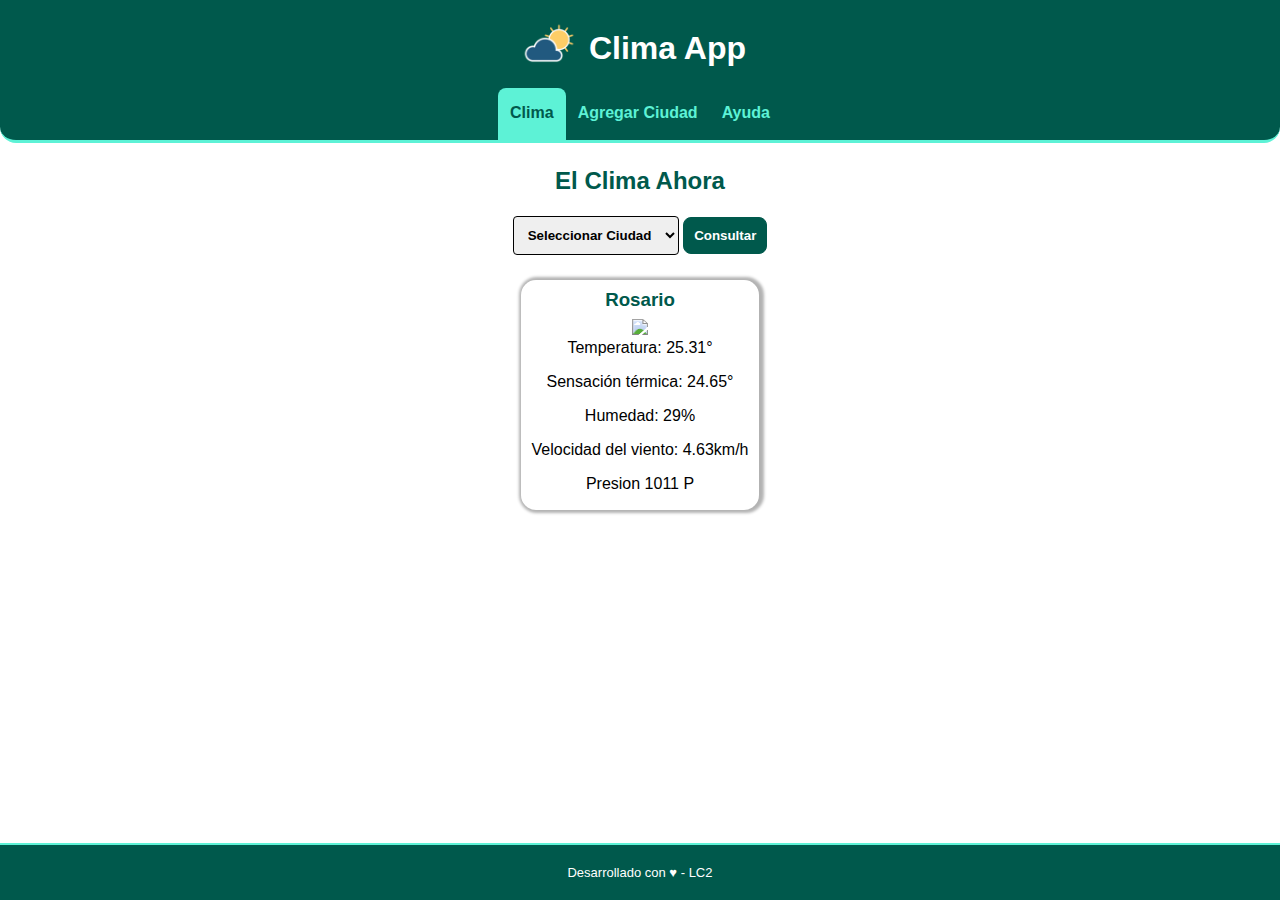
==== index.html @ c57224ba "avance-html-y-css" ====
<!DOCTYPE html>
<html lang="es">

<head>
    <meta charset="UTF-8">
    <meta name="viewport" content="width=device-width, initial-scale=1.0">
    <title>Clima App</title>
    <!-- Estilos CSS -->
    <link rel="stylesheet" href="css/common.css">
    <link rel="stylesheet" href="css/pages/index.css">
    <link rel="icon" href="css/img/solynube.ico">
</head>

<body>
    <header>
        <div class="centrado" >
            <img id="iconoTitulo" src="css/img/solynube.ico">
            <h1>
                <span>Clima App</span>
            </h1>
        </div>
        
        <nav>
            <ul>
                <li class="current-page"><a href="#">Clima</a></li>
                <li><a href="add-city.html">Agregar Ciudad</a></li>
                <li><a href="help.html">Ayuda</a></li>
            </ul>
        </nav>
    </header>
    <!-- Contenido principal de la página -->
    <main>
        <h2>El Clima Ahora</h2>
            <section id="form-city-list">
                <form>
                    <select name="desplegableCiudades" id="desplegableCiudades">
                        <option value="" disabled selected>Seleccionar Ciudad</option>
                        <option value="ROSARIO">Rosario</option>
                        <option value="RAFAELA">Rafaela</option>
                    </select>
                    <input type="button" id="botonColsultar" value="Consultar">
                </form>
            </section>
            <section id="section-weather-result">
                <div class="card" id="div.card">
                    <h3>Rosario</h3>
                    <img src="http://openweathermap.org/img/wn/01d@2x.png">
                    <p>Temperatura: 25.31°</p>
                    <p>Sensación térmica: 24.65°</p>
                    <p>Humedad: 29%</p>
                    <p>Velocidad del viento: 4.63km/h</p>
                    <p>Presion 1011 P</p>
                </div>
            </section>
    </main>

    <footer>
        <p>
            Desarrollado con ♥ - LC2
        </p>
    </footer>
</body>

</html>
---- css/common.css ----
* {
    box-sizing: border-box;
    margin: 0;
    padding: 0;
    font-family: 'Lucida Sans', 'Lucida Sans Regular', 'Lucida Grande', 'Lucida Sans Unicode', Geneva, Verdana, sans-serif;

}

:root {
    /* Declaro variables CSS con colores principales */
    --color-theme: #00594c;
    --color-active: #5df2d6;
    --color-back-active: #04957d;
    --color-gradient: linear-gradient(to right, var(--color-theme), var(--color-back-active));
}

body {
    height: 100%;
    width: 100%;
}

ul {
    list-style: none;
    padding: 0;
    margin: 0;
}

button,
a {
    user-select: none;
    -webkit-user-select: none;
}

header {
    position: fixed;
    top: 0;
    width: 100%;
    background: var(--color-theme);
    border-bottom: 3px solid #5df2d6;
    border-radius: 0px 0px 16px 16px;
}

#iconoTitulo {
    width: 60px;
    height: auto;
    margin: 10px;
}

.centrado {
    display: flex;
    justify-content: center;
    margin-right: 25px;
    padding-top: 8px;
    align-items: center;
}

nav>ul {
    display: flex;
    justify-content: space-between;
    justify-content: center;
}

nav li {
    flex: 0 0 auto;
}

nav li a {
    display: block;
    padding: 16px 12px;
    text-align: center;
    text-decoration: none;
    font-size: 1em;
    font-weight: bold;
    color: var(--color-active);
}

nav li.current-page a {
    color: var(--color-theme);
    background-color: var(--color-active);
    pointer-events: none;
    border-radius: 8px 8px 0px 0px;
    border-bottom: 2px solid #5df2d6;
}

main {
    margin-top: 120px;
    overflow: auto;
    padding: 16px;
    padding-bottom: 60px;
    height: calc(100% - 120px);
}

h1 {
    text-align: center;
    margin: 0;
    color: white;
}

h1>img {
    width: 70px;
    vertical-align: middle;
}

h2 {
    color: var(--color-theme);
    margin: 16px 0;
    text-align: center;
    padding-top: 15px;
}

h3 {
    color: var(--color-theme);
    margin: 8px 0;
}

main section {
    display: flex;
    justify-content: space-around;
}

footer {
    position: fixed;
    bottom: 0px;
    background: var(--color-theme);
    width: 100%;
    text-align: center;
    padding-top: 10px;
    padding-bottom: 10px;
    border-color: #5df2d6;
    border-style: solid;
    border-width: 2px 0px 0px 0px;

}

footer p {
    font-size: small;
    color: white;
}

main p {
    margin-bottom: 16px;
}

/* Media Query: Estilos a aplicar sólo en pantallas mayores a 400px */
@media (min-width: 400px) {
    main {
        padding-left: 10%;
        padding-right: 10%;
    }

    footer {
        padding-top: 20px;
        padding-bottom: 20px;
    }
}
---- css/pages/index.css ----
* {
    box-sizing: border-box;
    margin: 0;
    padding: 0;
    font-family: 'Lucida Sans', 'Lucida Sans Regular', 'Lucida Grande', 'Lucida Sans Unicode', Geneva, Verdana, sans-serif;

}

#desplegableCiudades {
    border-color: black;
    border-width: 1px;
    border-radius: 4px;
    border-style: solid;
    padding: 10px;
    margin-top: 5px;
    font-weight: bold;
}

#botonColsultar {
    color: white;
    font-weight: bold;
    background-color: #00594c;
    border-color: #00594c;
    border-width: 1px;
    border-radius: 8px;
    border-style: solid;
    padding: 10px;
    margin-top: 5px;
}

.card {
    margin: 25px 0;
    border-radius: 15px;
    box-shadow: 1.5px 0px 3px 3px rgba(0, 0, 0, 0.3);
    text-align: center;
    padding: 1px 10px 1px 10px;
    max-height: 350px;
}
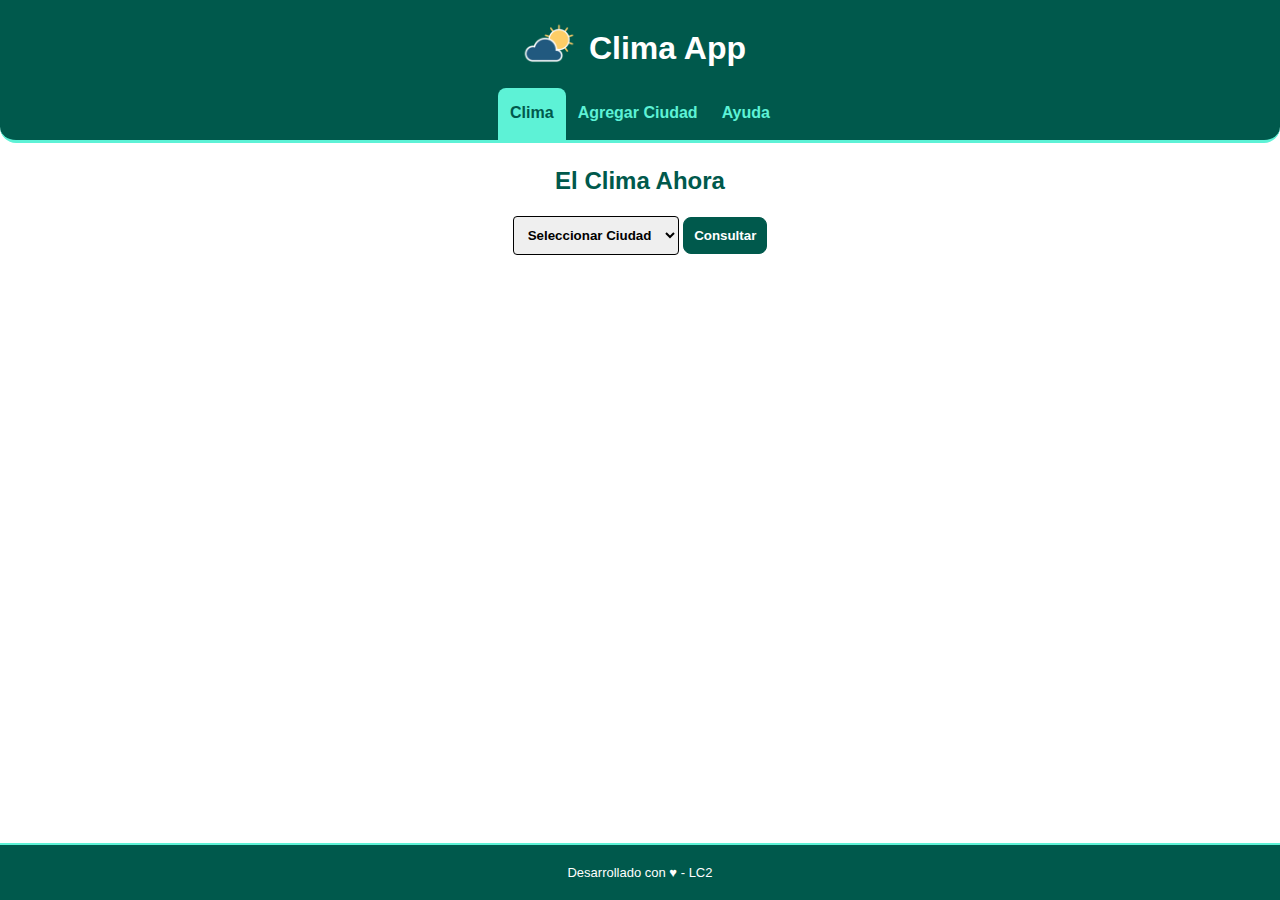
==== commit ec0053db: "medioavance" ====
--- a/index.html
+++ b/index.html
@@ -8,6 +8,8 @@
     <!-- Estilos CSS -->
     <link rel="stylesheet" href="css/common.css">
     <link rel="stylesheet" href="css/pages/index.css">
+    <script src="js/pages/index.js"></script>
+    <script src="js/pages/add-city.js"></script>
     <link rel="icon" href="css/img/solynube.ico">
 </head>
 
@@ -33,10 +35,11 @@
         <h2>El Clima Ahora</h2>
             <section id="form-city-list">
                 <form>
+                    <script>opcionesSelect();</script>
                     <select name="desplegableCiudades" id="desplegableCiudades">
                         <option value="" disabled selected>Seleccionar Ciudad</option>
-                        <option value="ROSARIO">Rosario</option>
-                        <option value="RAFAELA">Rafaela</option>
+                        <!-- <option value="ROSARIO">Rosario</option> -->
+                        <!-- <option value="RAFAELA">Rafaela</option> -->
                     </select>
                     <input type="button" id="botonColsultar" value="Consultar">
                 </form>
--- a/css/pages/index.css
+++ b/css/pages/index.css
@@ -35,4 +35,5 @@
     text-align: center;
     padding: 1px 10px 1px 10px;
     max-height: 350px;
+    display: none;
 }